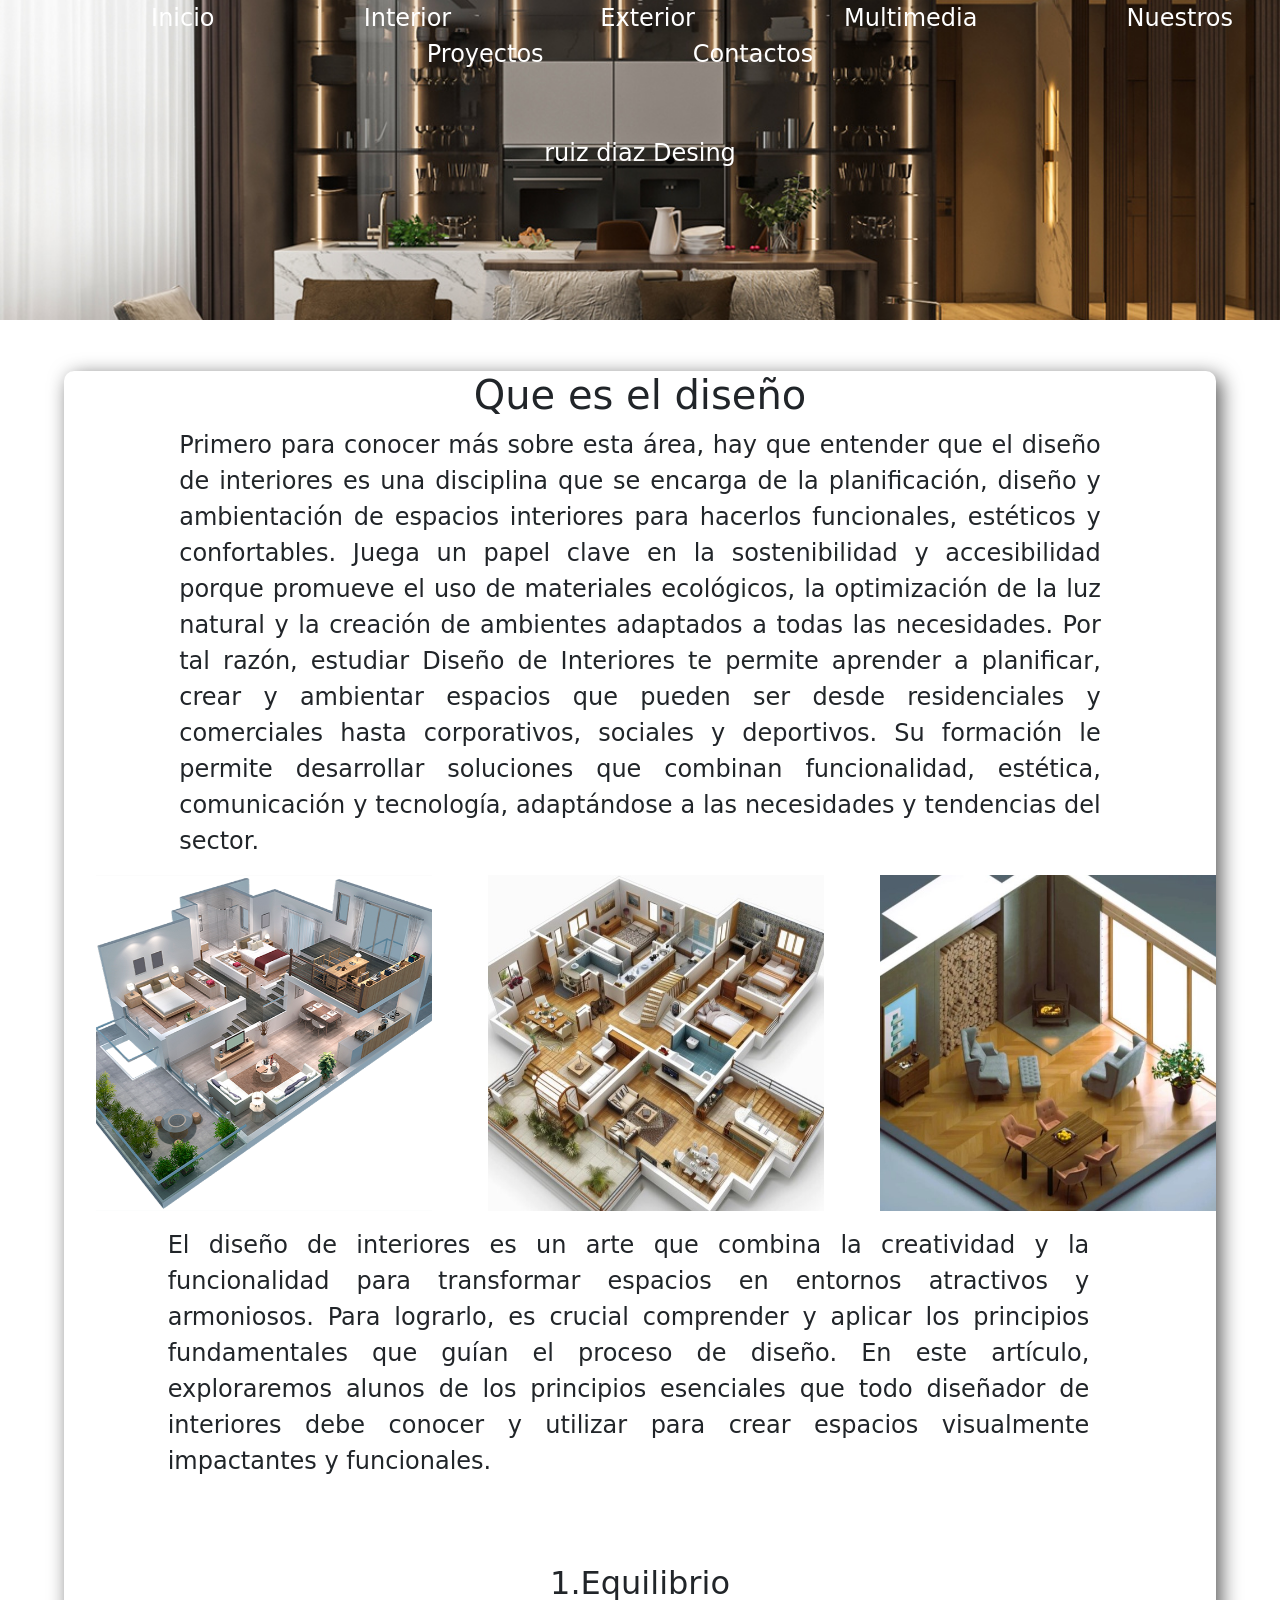
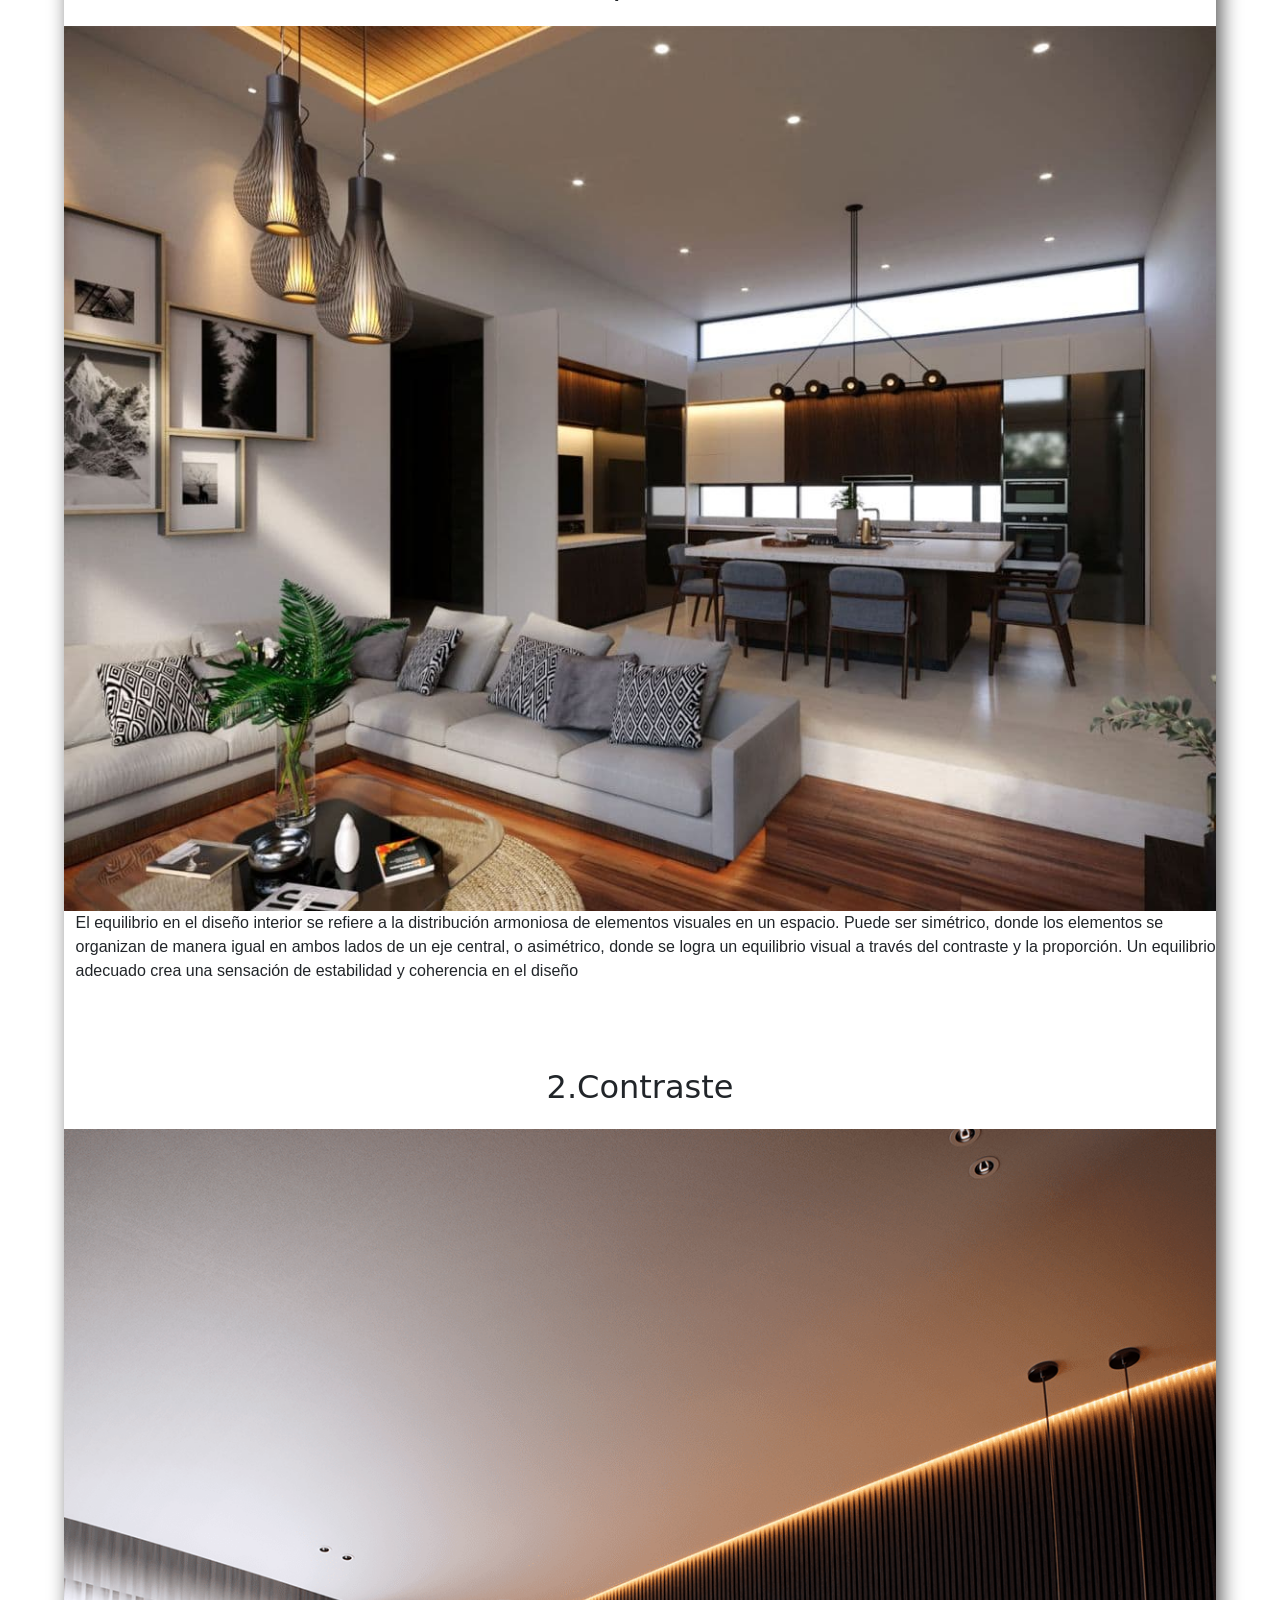
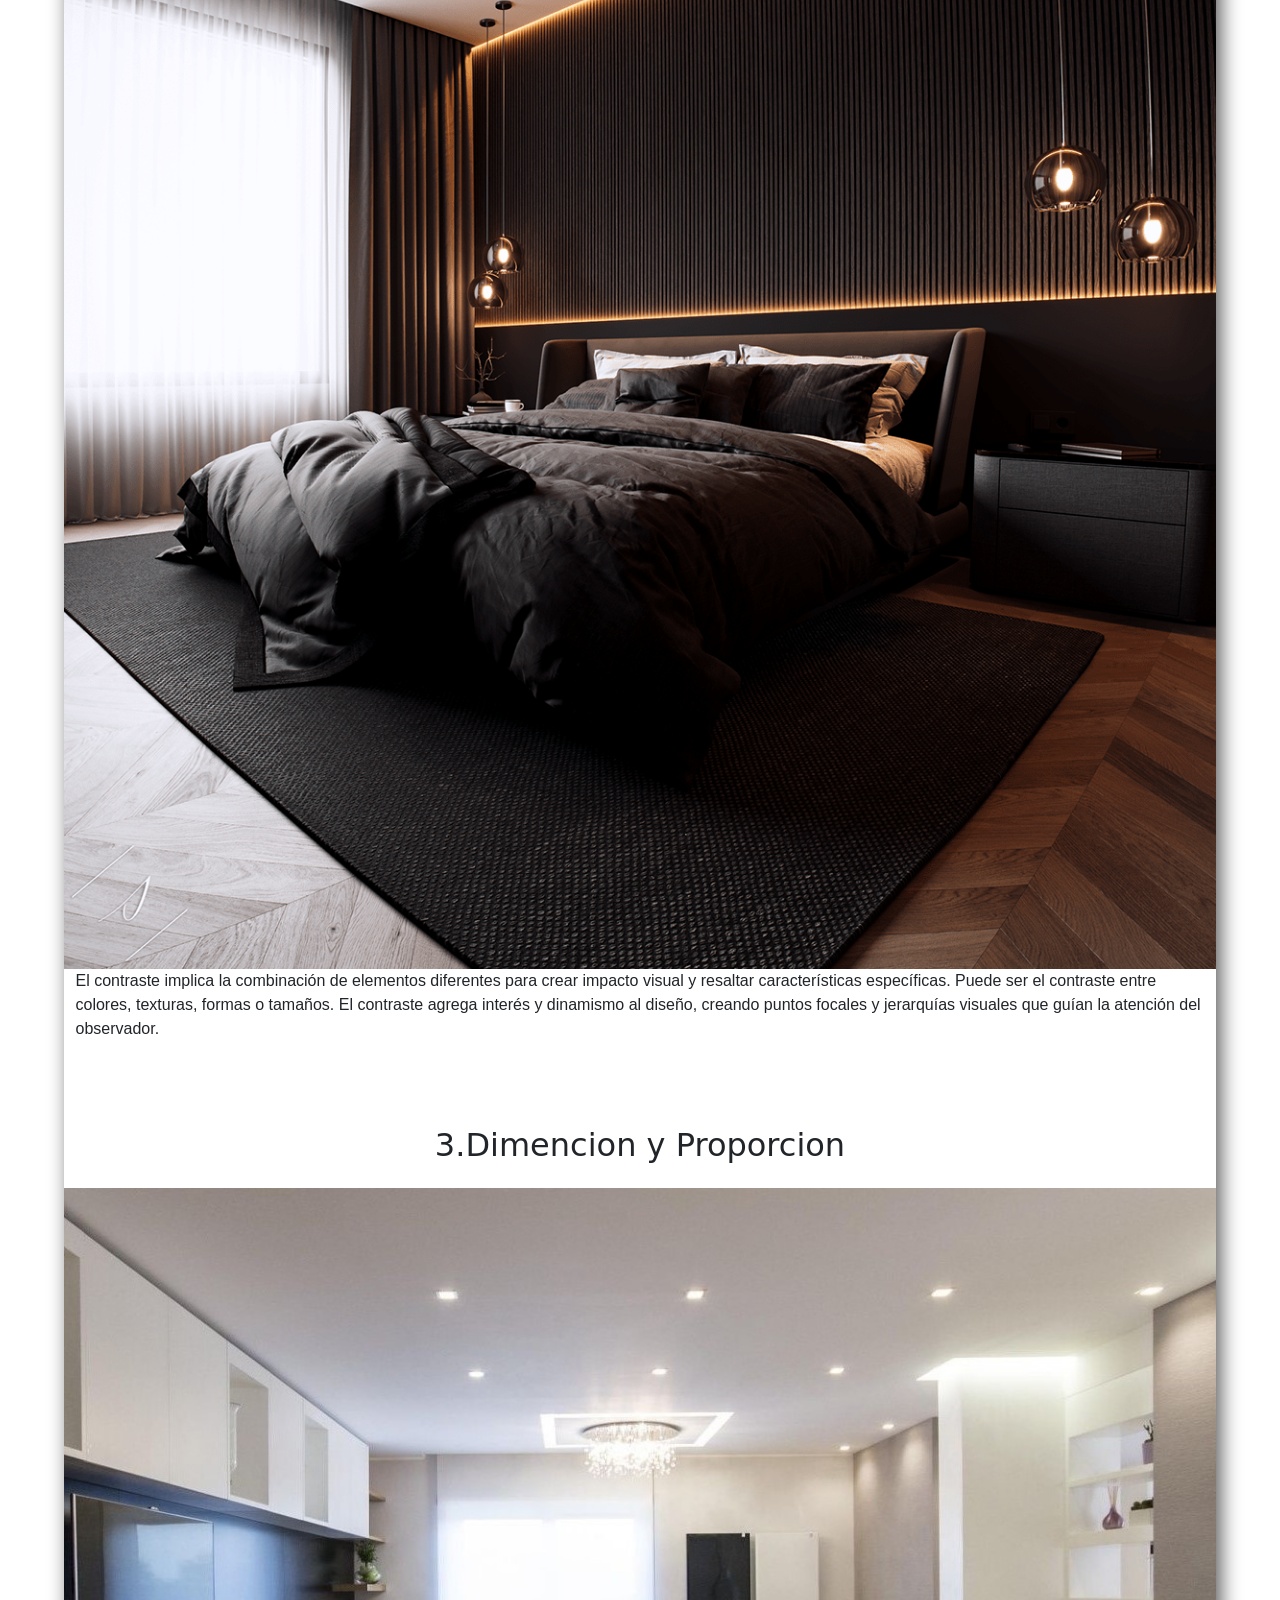
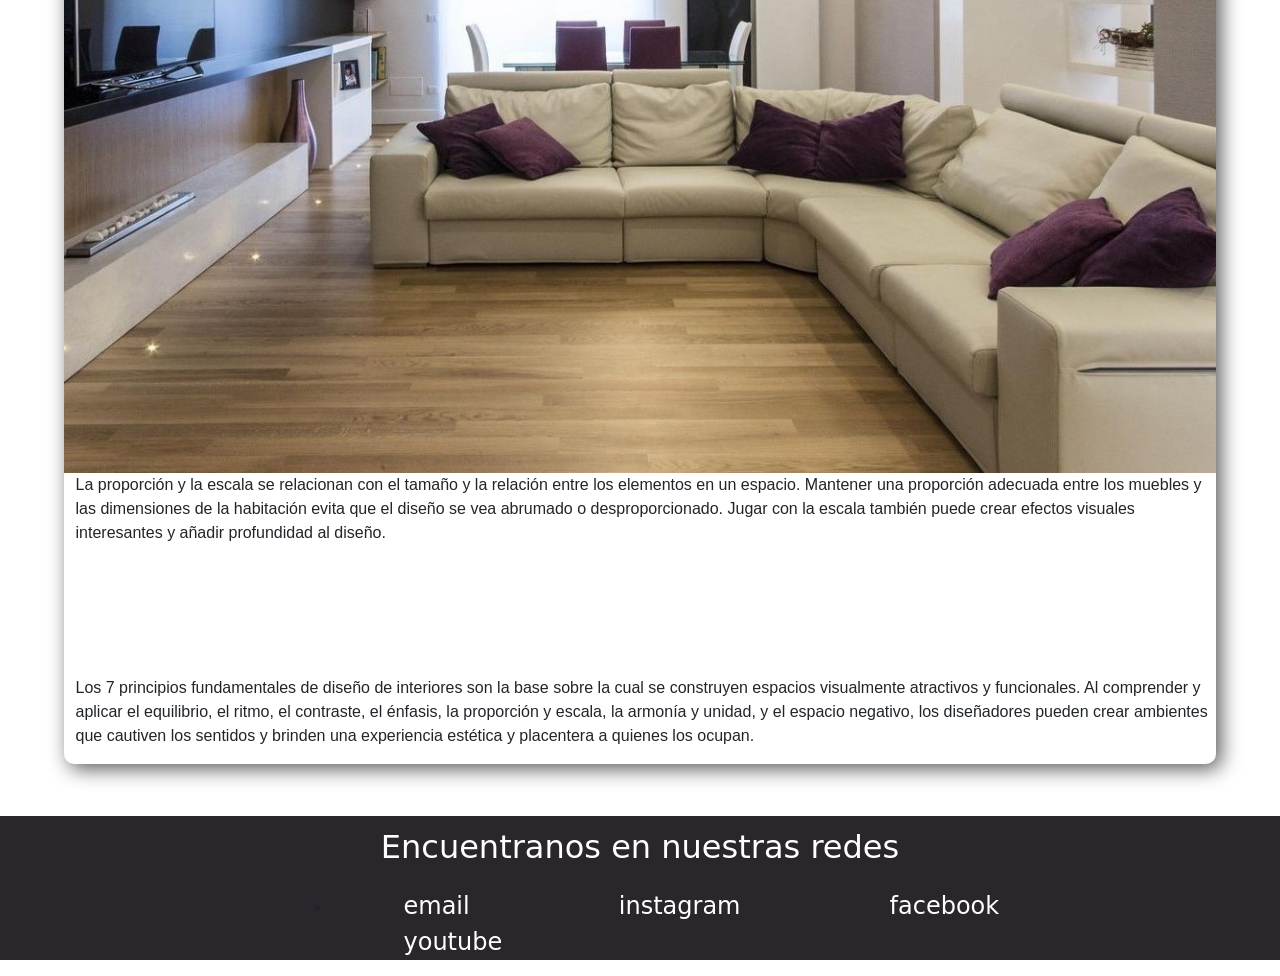
==== pages/Desing.html @ cdf4b79e "archivo entrega N2" ====
<!DOCTYPE html>
<html lang="en">
<head>
    <meta charset="UTF-8">
    <meta name="viewport" content="width=device-width, initial-scale=1.0">
    <title>Desing</title>
    <link rel="stylesheet" href="../css/estilos.css">
    <link href="https://cdn.jsdelivr.net/npm/bootstrap@5.3.8/dist/css/bootstrap.min.css" rel="stylesheet" integrity="sha384-sRIl4kxILFvY47J16cr9ZwB07vP4J8+LH7qKQnuqkuIAvNWLzeN8tE5YBujZqJLB" crossorigin="anonymous">
</head>
<body>
    <header>

        <div class="div-hambur1">
            <div class="collapse" id="navbarToggleExternalContent" data-bs-theme="dark" >
                <div class="li-hambur">
                   <li class="li-hambur">
                     <a href="../index.html">Inicio</a>
                     <a href="./Interior.html">Interior</a>
                     <a href="./Exterior.html">Exterior</a>
                     <a href="./multimedia.html">Multimedia</a>
                     <a href="./Trabajos.html">Nuestros Proyectos</a>
                     <a href="./Contactos.html">Contactos</a>
                    </li>
                </div>
            </div>
            <nav class="navbar navbar-dark bg-dark" id="nav-hambur">
                 <div class="container-fluid" id="div-id"> 
                     <button class="navbar-toggler" type="button" data-bs-toggle="collapse" data-bs-target="#navbarToggleExternalContent" aria-controls="navbarToggleExternalContent" aria-expanded="false" aria-label="Toggle navigation">
                         <span class="navbar-toggler-icon"></span>
                    </button>
                </div>
            </nav>
        </div>
        <ul class="nav-principal">
                <li>
                    <a href="../index.html">Inicio</a>
                    <a href="./Interior.html">Interior</a>
                    <a href="./Exterior.html">Exterior</a>
                    <a href="./multimedia.html">Multimedia</a>
                    <a href="./Trabajos.html">Nuestros Proyectos</a>
                    <a href="./Contactos.html">Contactos</a>
                </li>
            </ul>
            <p class="titulo-primario">ruiz diaz Desing</p>
    </header>
    <main class="main-principal" >
        <h1>Que es el diseño</h1>
        <p class="textos-1">Primero para conocer más sobre esta área, hay que entender que el diseño de interiores es una disciplina que se encarga de la planificación, diseño y ambientación de espacios interiores para hacerlos funcionales, estéticos y confortables. Juega un papel clave en la sostenibilidad y accesibilidad porque promueve el uso de materiales ecológicos, la optimización de la luz natural y la creación de ambientes adaptados a todas las necesidades.
        Por tal razón, estudiar Diseño de Interiores te permite aprender a planificar, crear y ambientar espacios que pueden ser desde residenciales y comerciales hasta corporativos, sociales y deportivos. Su formación le permite desarrollar soluciones que combinan funcionalidad, estética, comunicación y tecnología, adaptándose a las necesidades y tendencias del sector.</p>
        <div>
            <ul>
                <li>
                    <img class="imagen-2"src="../img/diseño 1 3d.png" alt="">
                    <img class="imagen-2"src="../img/diseño 2 3D.jpg" alt="">
                    <img class="imagen-2"src="../img/diseño 3 3d.jpg" alt="">
                </li>
                
            </ul>
        </div>
        <div>
            <p class="textos-1A" >El diseño de interiores es un arte que combina la creatividad y la funcionalidad para transformar espacios en entornos atractivos y armoniosos. Para lograrlo, es crucial comprender y aplicar los principios fundamentales que guían el proceso de diseño. En este artículo, exploraremos alunos de los principios esenciales que todo diseñador de interiores debe conocer y utilizar para crear espacios visualmente impactantes y funcionales.</p>
        </div>
        <h2>1.Equilibrio</h2>
        <div>
            <img class="imagenes-3" src="../img/equilibrio.jpg" alt="">
        </div>
        <p class="textos-de-lista">El equilibrio en el diseño interior se refiere a la distribución armoniosa de elementos visuales en un espacio. Puede ser simétrico, donde los elementos se organizan de manera igual en ambos lados de un eje central, o asimétrico, donde se logra un equilibrio visual a través del contraste y la proporción. Un equilibrio adecuado crea una sensación de estabilidad y coherencia en el diseño</p>
        <h2>2.Contraste</h2>
        <div>
            <img class="imagenes-3" src="../img/contraste.png" alt="">
        </div>
        <p class="textos-de-lista">El contraste implica la combinación de elementos diferentes para crear impacto visual y resaltar características específicas. Puede ser el contraste entre colores, texturas, formas o tamaños. El contraste agrega interés y dinamismo al diseño, creando puntos focales y jerarquías visuales que guían la atención del observador.</p>
        <h2>3.Dimencion y Proporcion</h2>
        <div>
            <img class="imagenes-3" src="../img/dimencion y proporcion.jpeg" alt="">
        </div>
        <p class="textos-de-lista">La proporción y la escala se relacionan con el tamaño y la relación entre los elementos en un espacio. Mantener una proporción adecuada entre los muebles y las dimensiones de la habitación evita que el diseño se vea abrumado o desproporcionado. Jugar con la escala también puede crear efectos visuales interesantes y añadir profundidad al diseño.</p>
        <p class="texto-final">Los 7 principios fundamentales de diseño de interiores son la base sobre la cual se construyen espacios visualmente atractivos y funcionales. Al comprender y aplicar el equilibrio, el ritmo, el contraste, el énfasis, la proporción y escala, la armonía y unidad, y el espacio negativo, los diseñadores pueden crear ambientes que cautiven los sentidos y brinden una experiencia estética y placentera a quienes los ocupan.</p>
    </main>
   <footer>
        <h2 class="footer-h2">Encuentranos en nuestras redes</h2>
    
        <ul class="footer-class">
            <li>
                <a href="">email</a>
                <a href="">instagram</a>
                <a href="">facebook</a>
                <a href="">youtube</a>
            </li>
    </footer>

    <script src="https://cdn.jsdelivr.net/npm/bootstrap@5.3.8/dist/js/bootstrap.bundle.min.js" integrity="sha384-FKyoEForCGlyvwx9Hj09JcYn3nv7wiPVlz7YYwJrWVcXK/BmnVDxM+D2scQbITxI" crossorigin="anonymous"></script>
    
</body>
</html>
---- css/estilos.css ----
*{
    margin: 0%;
    padding: 0%;
    box-sizing:border-box;
}


body {
    background-color: #f0f0f0;
}
    /*diseño del header*/

.nav-principal{
    display: flex;
    flex-direction: row;
    align-items:center;
    justify-content: center;
    list-style: none;
    position: absolute;
    top: 0%;
    left: 0%;
    width: 100%;

}

ul li a{
  
    margin: 3em;
    color: rgb(255, 255, 255);
    font-size:x-large;
    text-decoration: none;
}

ul li a:hover{
    padding: 1px;
    color:rgb(255, 180, 110);
}


    

header{
    background-image:url(../img/portada.jpg);
    background-attachment: scroll;
    padding: 20em 0 0 0;
    background-size: cover;
    background-position: center center;
    text-align: center;

}
.titulo-primario{
    display:flex;
    flex-direction: row;
    align-items:center;
    justify-content: center;
    position: absolute;
    top: 15%;
    width: 100%;
    font-size: x-large;
    color: rgb(255, 255, 255);
}
              /* diseño del main*/

main{
    margin: 4% 5%;
    box-shadow: 5px 5px 20px rgb(90, 90, 90);
    border-radius: 10px;
    background-color:#ffffff;
    
    
}
              /* diseño del div-1*/
.d1{
    display: flex;
    align-items: center;
    gap: 10px;
    box-sizing: border-box;
}
.i1{
    
    
    width: 30%;
    height: auto;
}
.t1{
    width: 40%;
}
    
    
    
            /*diseño de div-2*/
main h2{
    margin-top: 6%;
    margin-bottom: 2%; 
}
.imagen-2{
      width: 30%;
    height: 5%;
}
main ul li{
    display: flex;
    flex-direction: row;
    justify-content: space-between;
    gap: 5%;

}
.div-trabajos{
    display: flex;
    flex-direction: row;
    justify-content: space-around;
    font-size: medium;
}

.div-trabajos a:hover{
   
    color:rgb(255, 180, 110);
}
    
             /*pagina desing*/

.main-principal{
    display: flex;
    flex-direction:column;
    justify-content: center;
    align-items: center;
}
.textos-1{
    text-align: justify;
    font-size: x-large;
    width: 80%;
}
.textos-1A{
    text-align: justify;
    font-size: x-large;
    width: 80%;
    margin-left: 9%;
}
.textos-de-lista{
    text-align:left;
    font-size: medium;
    font-family:'Trebuchet MS', 'Lucida Sans Unicode', 'Lucida Grande', 'Lucida Sans', Arial, sans-serif;
    margin-left: 1%;
    list-style-type: none;


}
.texto-final{
    text-align:left;
    font-size: medium;
    font-family:'Trebuchet MS', 'Lucida Sans Unicode', 'Lucida Grande', 'Lucida Sans', Arial, sans-serif;
    margin-top: 10%;
    margin-left: 1%;
}
.imagenes-3{
    box-sizing: border-box;
    height: auto;
    max-width: 100%;
    
}

            /* pagina de interior*/

.textos-1B{
    margin: 3%;
}

           /* pagina multimedia */

.div-grid{
    box-sizing: border-box;
    padding: 4px;
    gap: 4px;
    display: grid;
    grid-template-columns: 1fr 1fr 1fr;
    grid-template-rows: 300px;
}
.imagenes-grid{
    width: 100%;
    height: 100%;
    object-fit: cover;
    
}
.titulo-mul{
    display: flex;
    flex-direction: row;
    justify-content: center;
}

             /* Diseño del footer */
footer{
    background-color:#2b252c ;
}
.footer-h2 {
    display: flex;
    justify-content: center;
    padding: 1%;
    color: #ffffff;
    
}

footer ul li {
    margin-left: 24%;
    
}
@media screen and (max-width: 700px) {
    .footer-class li a {
        display: flex;
        flex-direction: column;
        align-items: center;
        font-size: small;
        margin-left: -35%;
    }

}
    



    

    


            /* diseño exterior*/


#grid-exterior {
    display: grid;
    grid-template-columns: 1fr 1fr 1fr;
    grid-template-rows: 300px;
    padding: 4px;
    gap: 4px;

}

.imagen-ext1{
   
    box-sizing: border-box;
    height: 100%;
    width: 100%;
    object-fit: cover;

}
          /* diseño Nuetros Proyectos*/

.imagen-ext{
    box-sizing: border-box;
    height: 100%;
    width: 100%;
    object-fit: cover;
}

.div-3{
    display: flex;
    flex-direction: row;
    justify-content: center;
    gap: 4%;
    
    
}
.imagen-div{
    width:30%;
    
    
     
}

                    /*pagina contactos*/

.form{
    display: flex;
    flex-direction: column;
    align-items: center;
    

}
main form{
    width: 100%;
    height: 100%;
    margin: 30px;
    
}
main input {
    width: 40%;
    height: 35px;
    margin: 10px;
}

.input-tex{
    height: 100px;
}

.button {
    border: none;
    background-color: rgb(255, 180, 110);

}
.button:hover {
    color: #ffffff;

}
             /*diseño menu hambur*/

.div-hambur1 {
    display: none;
} 



@media screen and (max-width: 700px){
    .div-hambur1 {
        display: block;
    }
    .nav-principal {
        display: none;
    }
}
    
.li-hambur a {
    margin: 3em;
    color: rgb(255, 255, 255);
    font-size:medium;
    text-decoration: none;
    

}
.li-hambur {
    display: flex;
    flex-direction: column;
}

#div-id {
    display: flex;
    justify-content: space-around;
}

#nav-hambur {
    color: rgb(33, 37, 4;
}
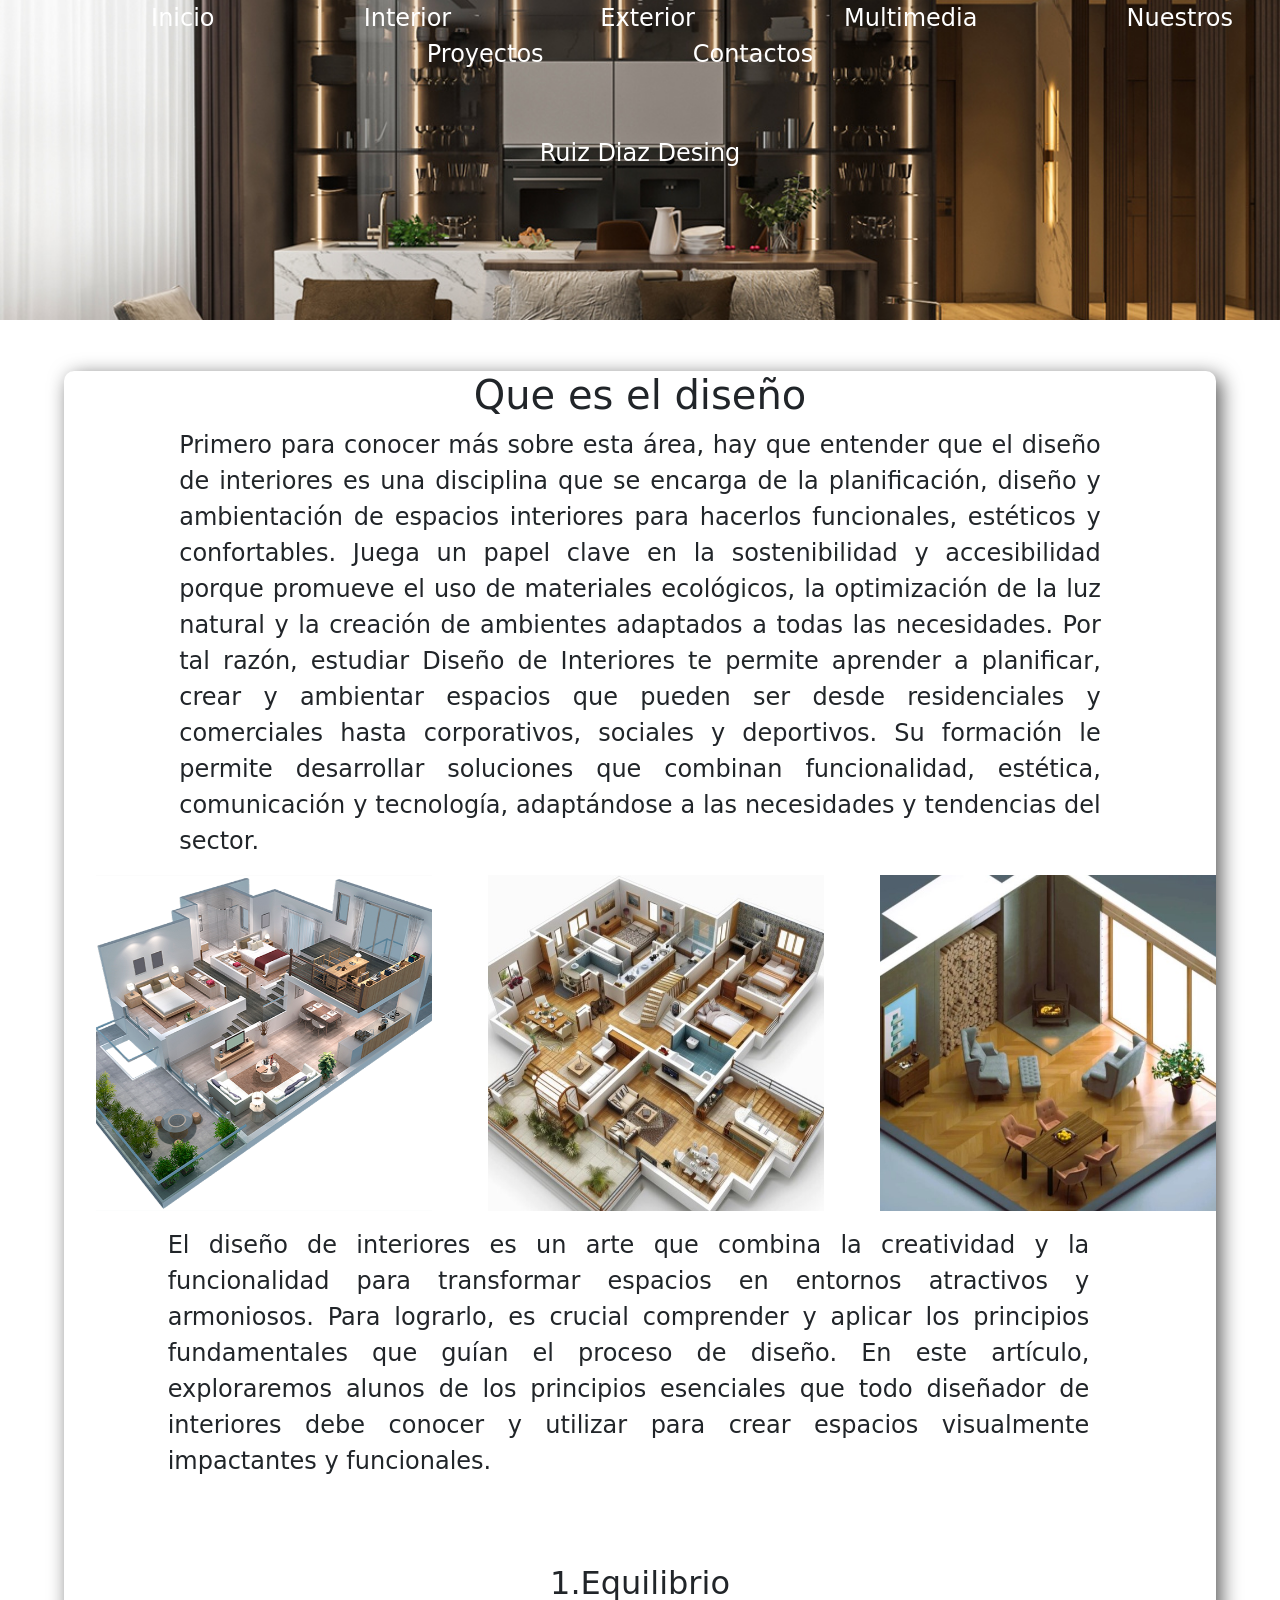
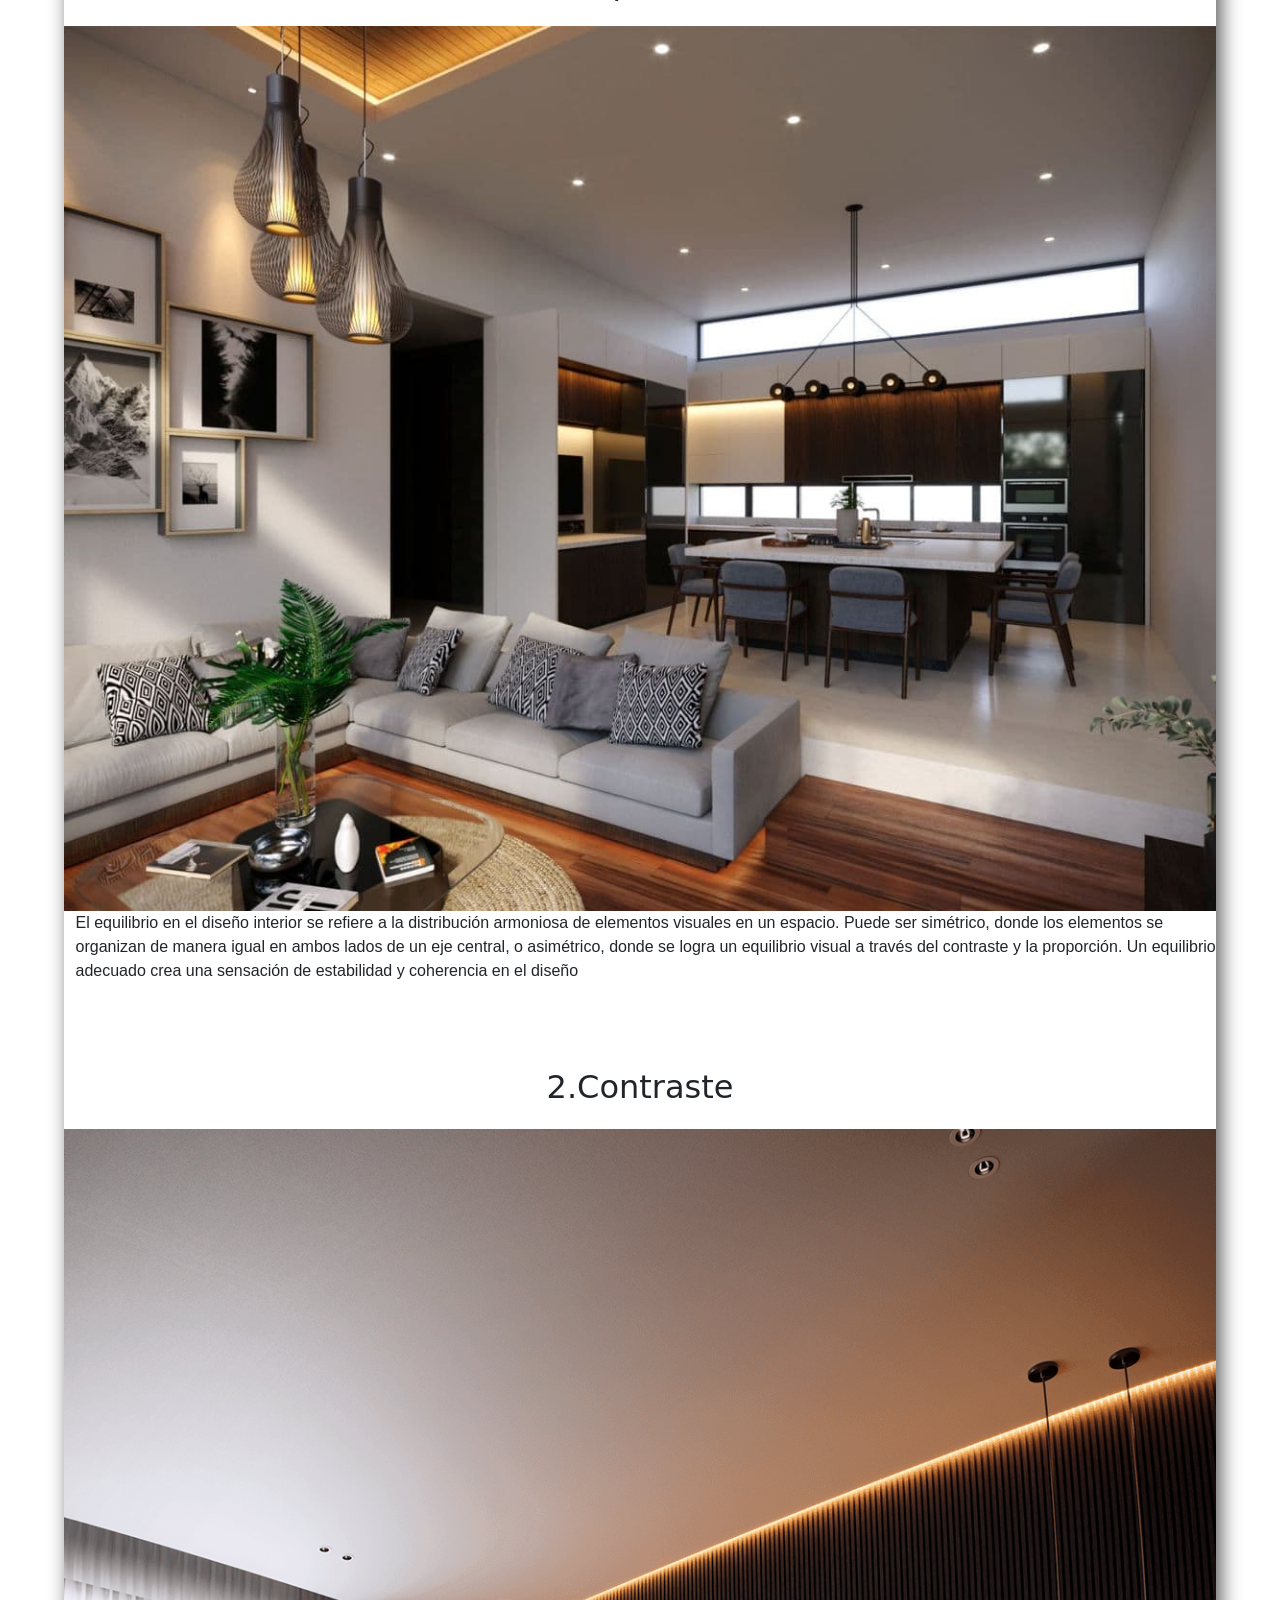
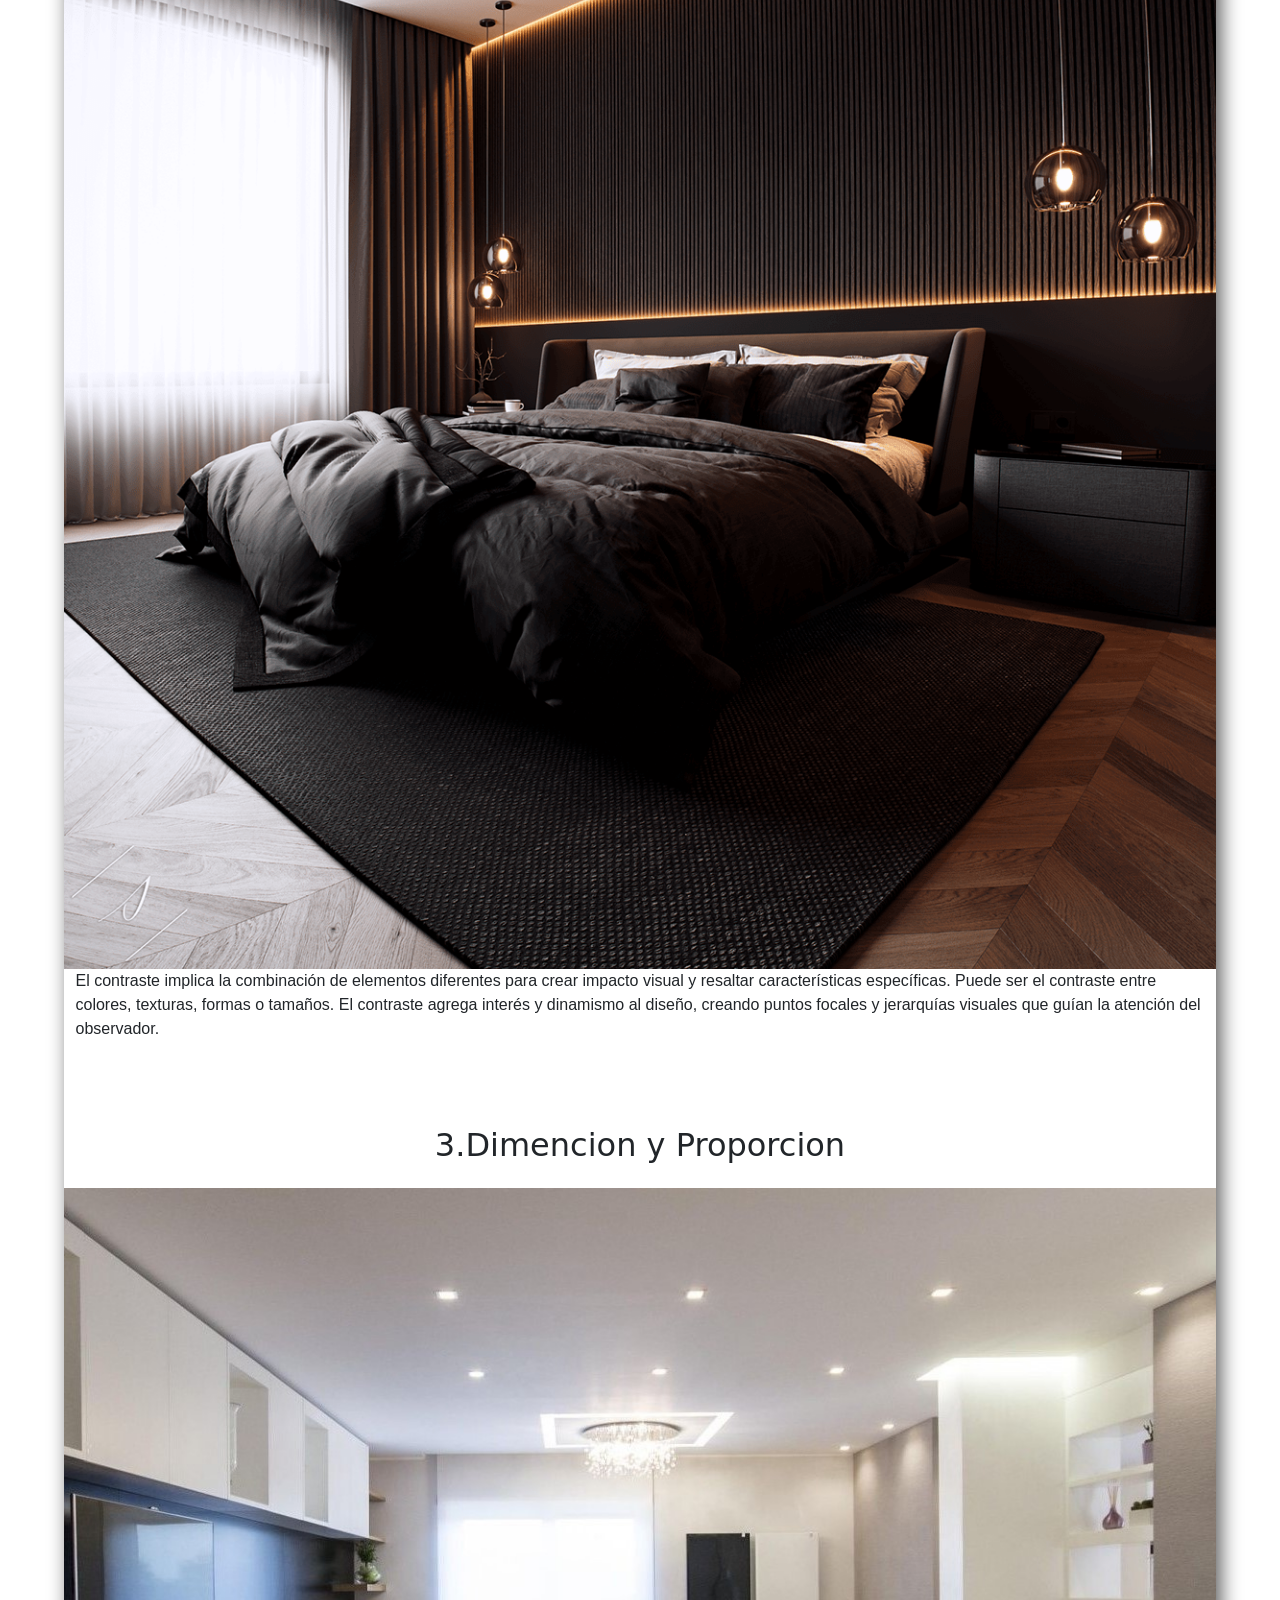
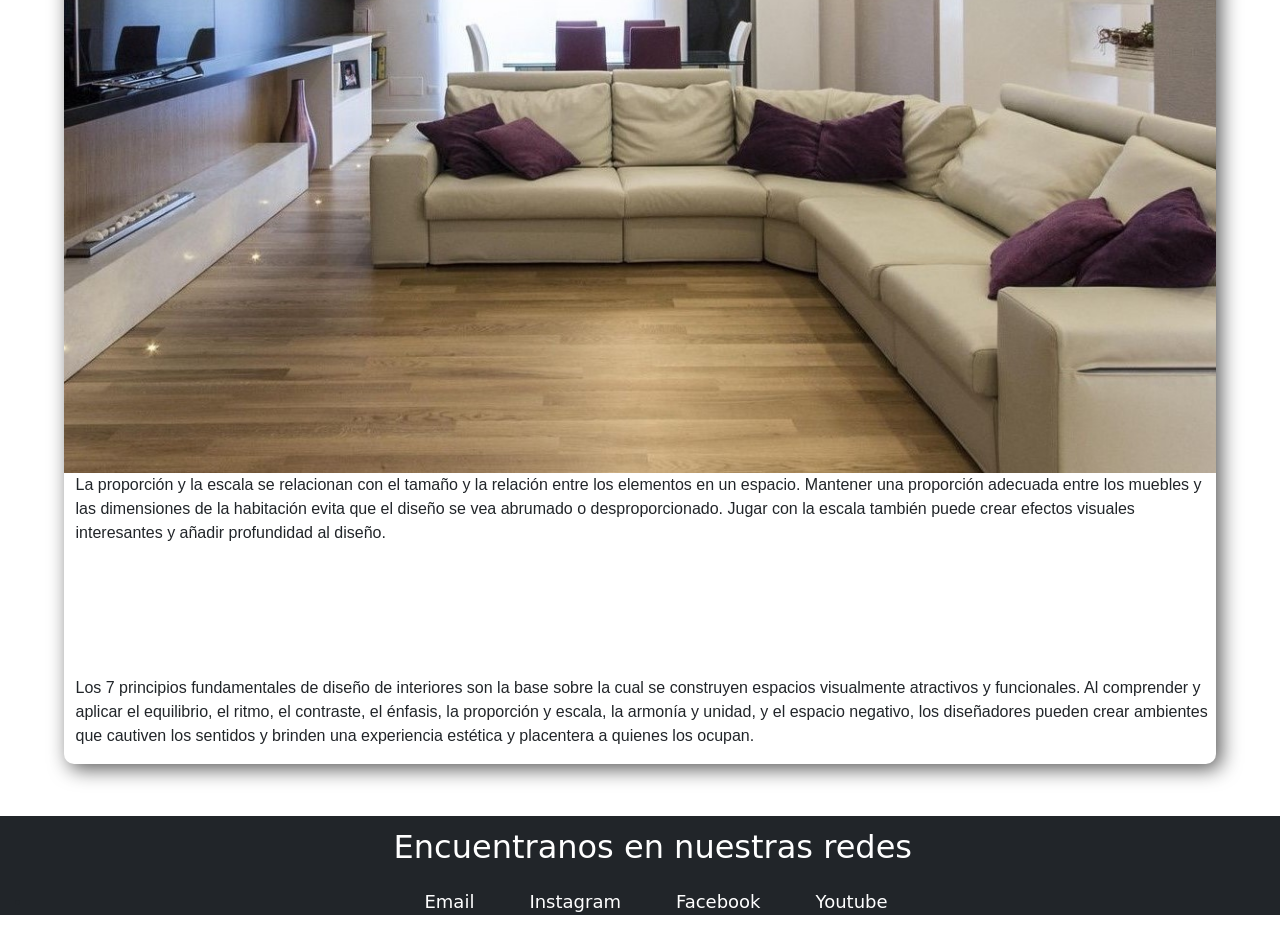
==== commit 5f17492a: "trabajo terminado" ====
--- a/pages/Desing.html
+++ b/pages/Desing.html
@@ -41,7 +41,7 @@
                     <a href="./Contactos.html">Contactos</a>
                 </li>
             </ul>
-            <p class="titulo-primario">ruiz diaz Desing</p>
+            <p class="titulo-primario">Ruiz Diaz Desing</p>
     </header>
     <main class="main-principal" >
         <h1>Que es el diseño</h1>
@@ -50,9 +50,9 @@
         <div>
             <ul>
                 <li>
-                    <img class="imagen-2"src="../img/diseño 1 3d.png" alt="">
-                    <img class="imagen-2"src="../img/diseño 2 3D.jpg" alt="">
-                    <img class="imagen-2"src="../img/diseño 3 3d.jpg" alt="">
+                    <img class="imagen-2"src="../img/diseño 1 3d.png" alt="diseño 3d de casa">
+                    <img class="imagen-2"src="../img/diseño 2 3D.jpg" alt="diseño 3d de casa 2">
+                    <img class="imagen-2"src="../img/diseño 3 3d.jpg" alt="diseño 3d de living">
                 </li>
                 
             </ul>
@@ -62,17 +62,17 @@
         </div>
         <h2>1.Equilibrio</h2>
         <div>
-            <img class="imagenes-3" src="../img/equilibrio.jpg" alt="">
+            <img class="imagenes-3" src="../img/equilibrio.jpg" alt="living y comedor  ">
         </div>
         <p class="textos-de-lista">El equilibrio en el diseño interior se refiere a la distribución armoniosa de elementos visuales en un espacio. Puede ser simétrico, donde los elementos se organizan de manera igual en ambos lados de un eje central, o asimétrico, donde se logra un equilibrio visual a través del contraste y la proporción. Un equilibrio adecuado crea una sensación de estabilidad y coherencia en el diseño</p>
         <h2>2.Contraste</h2>
         <div>
-            <img class="imagenes-3" src="../img/contraste.png" alt="">
+            <img class="imagenes-3" src="../img/contraste.png" alt="dormitoria con contraste blanco negro">
         </div>
         <p class="textos-de-lista">El contraste implica la combinación de elementos diferentes para crear impacto visual y resaltar características específicas. Puede ser el contraste entre colores, texturas, formas o tamaños. El contraste agrega interés y dinamismo al diseño, creando puntos focales y jerarquías visuales que guían la atención del observador.</p>
         <h2>3.Dimencion y Proporcion</h2>
         <div>
-            <img class="imagenes-3" src="../img/dimencion y proporcion.jpeg" alt="">
+            <img class="imagenes-3" src="../img/dimencion y proporcion.jpeg" alt="sala de estar espaciosa">
         </div>
         <p class="textos-de-lista">La proporción y la escala se relacionan con el tamaño y la relación entre los elementos en un espacio. Mantener una proporción adecuada entre los muebles y las dimensiones de la habitación evita que el diseño se vea abrumado o desproporcionado. Jugar con la escala también puede crear efectos visuales interesantes y añadir profundidad al diseño.</p>
         <p class="texto-final">Los 7 principios fundamentales de diseño de interiores son la base sobre la cual se construyen espacios visualmente atractivos y funcionales. Al comprender y aplicar el equilibrio, el ritmo, el contraste, el énfasis, la proporción y escala, la armonía y unidad, y el espacio negativo, los diseñadores pueden crear ambientes que cautiven los sentidos y brinden una experiencia estética y placentera a quienes los ocupan.</p>
@@ -82,10 +82,10 @@
     
         <ul class="footer-class">
             <li>
-                <a href="">email</a>
-                <a href="">instagram</a>
-                <a href="">facebook</a>
-                <a href="">youtube</a>
+                <a href="">Email</a>
+                <a href="">Instagram</a>
+                <a href="">Facebook</a>
+                <a href="">Youtube</a>
             </li>
     </footer>
 
--- a/css/estilos.css
+++ b/css/estilos.css
@@ -1,339 +1,361 @@
-*{
-    margin: 0%;
-    padding: 0%;
-    box-sizing:border-box;
-}
-
+@charset "UTF-8";
+* {
+  margin: 0%;
+  padding: 0%;
+  box-sizing: border-box;
+}
 
 body {
-    background-color: #f0f0f0;
-}
-    /*diseño del header*/
-
-.nav-principal{
-    display: flex;
-    flex-direction: row;
-    align-items:center;
-    justify-content: center;
-    list-style: none;
-    position: absolute;
-    top: 0%;
-    left: 0%;
-    width: 100%;
-
-}
-
-ul li a{
-  
-    margin: 3em;
-    color: rgb(255, 255, 255);
-    font-size:x-large;
-    text-decoration: none;
-}
-
-ul li a:hover{
-    padding: 1px;
-    color:rgb(255, 180, 110);
-}
-
-
-    
-
-header{
-    background-image:url(../img/portada.jpg);
-    background-attachment: scroll;
-    padding: 20em 0 0 0;
-    background-size: cover;
-    background-position: center center;
-    text-align: center;
-
-}
-.titulo-primario{
-    display:flex;
-    flex-direction: row;
-    align-items:center;
-    justify-content: center;
-    position: absolute;
-    top: 15%;
-    width: 100%;
-    font-size: x-large;
-    color: rgb(255, 255, 255);
-}
-              /* diseño del main*/
-
-main{
-    margin: 4% 5%;
-    box-shadow: 5px 5px 20px rgb(90, 90, 90);
-    border-radius: 10px;
-    background-color:#ffffff;
-    
-    
-}
-              /* diseño del div-1*/
-.d1{
-    display: flex;
-    align-items: center;
-    gap: 10px;
-    box-sizing: border-box;
-}
-.i1{
-    
-    
-    width: 30%;
-    height: auto;
-}
-.t1{
-    width: 40%;
-}
-    
-    
-    
-            /*diseño de div-2*/
-main h2{
-    margin-top: 6%;
-    margin-bottom: 2%; 
-}
-.imagen-2{
-      width: 30%;
-    height: 5%;
-}
-main ul li{
-    display: flex;
-    flex-direction: row;
-    justify-content: space-between;
-    gap: 5%;
-
-}
-.div-trabajos{
-    display: flex;
-    flex-direction: row;
-    justify-content: space-around;
-    font-size: medium;
-}
-
-.div-trabajos a:hover{
-   
-    color:rgb(255, 180, 110);
-}
-    
-             /*pagina desing*/
-
-.main-principal{
-    display: flex;
-    flex-direction:column;
-    justify-content: center;
-    align-items: center;
-}
-.textos-1{
-    text-align: justify;
-    font-size: x-large;
-    width: 80%;
-}
-.textos-1A{
-    text-align: justify;
-    font-size: x-large;
-    width: 80%;
-    margin-left: 9%;
-}
-.textos-de-lista{
-    text-align:left;
-    font-size: medium;
-    font-family:'Trebuchet MS', 'Lucida Sans Unicode', 'Lucida Grande', 'Lucida Sans', Arial, sans-serif;
-    margin-left: 1%;
-    list-style-type: none;
-
-
-}
-.texto-final{
-    text-align:left;
-    font-size: medium;
-    font-family:'Trebuchet MS', 'Lucida Sans Unicode', 'Lucida Grande', 'Lucida Sans', Arial, sans-serif;
-    margin-top: 10%;
-    margin-left: 1%;
-}
-.imagenes-3{
-    box-sizing: border-box;
-    height: auto;
-    max-width: 100%;
-    
-}
-
-            /* pagina de interior*/
-
-.textos-1B{
-    margin: 3%;
-}
-
-           /* pagina multimedia */
-
-.div-grid{
-    box-sizing: border-box;
-    padding: 4px;
-    gap: 4px;
-    display: grid;
-    grid-template-columns: 1fr 1fr 1fr;
-    grid-template-rows: 300px;
-}
-.imagenes-grid{
-    width: 100%;
-    height: 100%;
-    object-fit: cover;
-    
-}
-.titulo-mul{
-    display: flex;
-    flex-direction: row;
-    justify-content: center;
-}
-
-             /* Diseño del footer */
-footer{
-    background-color:#2b252c ;
-}
+  background-color: #f0f0f0;
+}
+
+/* diseño del header */
+.nav-principal {
+  display: flex;
+  flex-direction: row;
+  align-items: center;
+  justify-content: center;
+  list-style: none;
+  position: absolute;
+  top: 0%;
+  left: 0%;
+  width: 100%;
+}
+
+header ul li a {
+  margin: 3em;
+  color: rgb(255, 255, 255);
+  font-size: x-large;
+  text-decoration: none;
+}
+
+header ul li a:hover {
+  padding: 1px;
+  color: rgb(255, 180, 110);
+}
+
+header {
+  background-image: url(../img/portada.jpg);
+  background-attachment: scroll;
+  padding: 20em 0 0 0;
+  background-size: cover;
+  background-position: center center;
+  text-align: center;
+}
+
+header .titulo-primario {
+  display: flex;
+  flex-direction: row;
+  align-items: center;
+  justify-content: center;
+  position: absolute;
+  top: 15%;
+  width: 100%;
+  font-size: x-large;
+  color: rgb(255, 255, 255);
+}
+
+/* diseño del main */
+main {
+  margin: 4% 5%;
+  box-shadow: 5px 5px 20px rgb(90, 90, 90);
+  border-radius: 10px;
+  background-color: rgb(255, 255, 255);
+}
+
+/* div-1 */
+.d1 {
+  display: flex;
+  align-items: center;
+  gap: 10px;
+  box-sizing: border-box;
+}
+
+.i1 {
+  width: 30%;
+  height: auto;
+}
+
+.t1 {
+  width: 40%;
+}
+
+/* Div-2*/
+main h2 {
+  margin-top: 6%;
+  margin-bottom: 2%;
+}
+
+.imagen-2 {
+  width: 30%;
+  height: 5%;
+}
+
+main ul li {
+  display: flex;
+  flex-direction: row;
+  justify-content: space-between;
+  gap: 5%;
+}
+
+.div-trabajos {
+  display: flex;
+  flex-direction: row;
+  justify-content: space-around;
+  font-size: medium;
+}
+
+.div-trabajos a {
+  text-decoration: none;
+  color: rgb(167, 101, 39);
+}
+
+.div-trabajos a:hover {
+  color: rgb(255, 180, 110);
+}
+
+/* Pagina desing */
+.main-principal {
+  display: flex;
+  flex-direction: column;
+  justify-content: center;
+  align-items: center;
+}
+
+.textos-1 {
+  text-align: justify;
+  font-size: x-large;
+  width: 80%;
+}
+
+.textos-1A {
+  text-align: justify;
+  font-size: x-large;
+  width: 80%;
+  margin-left: 9%;
+}
+
+.textos-de-lista {
+  text-align: left;
+  font-size: medium;
+  font-family: "Trebuchet MS", "Lucida Sans Unicode", "Lucida Grande", "Lucida Sans", Arial, sans-serif;
+  margin-left: 1%;
+  list-style-type: none;
+}
+
+.texto-final {
+  text-align: left;
+  font-size: medium;
+  font-family: "Trebuchet MS", "Lucida Sans Unicode", "Lucida Grande", "Lucida Sans", Arial, sans-serif;
+  margin-top: 10%;
+  margin-left: 1%;
+}
+
+.imagenes-3 {
+  box-sizing: border-box;
+  height: auto;
+  max-width: 100%;
+}
+
+/* Pages Interior */
+.textos-1B {
+  margin: 3%;
+}
+
+/* Pages Multimedia */
+.div-grid {
+  box-sizing: border-box;
+  padding: 4px;
+  gap: 4px;
+  display: grid;
+  grid-template-columns: 1fr 1fr 1fr;
+  grid-template-rows: 300px;
+}
+
+.imagenes-grid {
+  width: 100%;
+  height: 100%;
+  object-fit: cover;
+}
+
+.titulo-mul {
+  display: flex;
+  flex-direction: row;
+  justify-content: center;
+}
+
+/* Diseño footer */
+footer {
+  background-color: rgb(33, 37, 41);
+}
+
 .footer-h2 {
-    display: flex;
-    justify-content: center;
-    padding: 1%;
-    color: #ffffff;
-    
-}
-
-footer ul li {
-    margin-left: 24%;
-    
-}
+  display: flex;
+  justify-content: center;
+  padding: 1%;
+  color: #ffffff;
+  margin-left: 2%;
+}
+
+.footer-class a {
+  display: inline;
+  color: #ffffff;
+  text-decoration: none;
+  font-size: large;
+}
+
+.footer-class a:hover {
+  color: rgb(255, 180, 110);
+}
+
+footer ul {
+  text-align: center;
+}
+footer li a {
+  margin: 2%;
+}
+
+/* Pages Exterior */
+#grid-exterior {
+  display: grid;
+  grid-template-columns: 1fr 1fr 1fr;
+  grid-template-rows: 300px;
+  padding: 4px;
+  gap: 4px;
+}
+
+.imagen-ext1 {
+  box-sizing: border-box;
+  height: 100%;
+  width: 100%;
+  object-fit: cover;
+}
+
+/* Pages Nuestros Proyectos */
+.imagen-ext {
+  box-sizing: border-box;
+  height: 100%;
+  width: 100%;
+  object-fit: cover;
+}
+
+.div-3 {
+  display: flex;
+  flex-direction: row;
+  align-items: center;
+  justify-content: center;
+  gap: 4%;
+}
+
+.imagen-div {
+  width: 30%;
+}
+
+/* Nuestros Contactos */
+.form {
+  display: flex;
+  flex-direction: column;
+  align-items: center;
+}
+
+main form {
+  width: 100%;
+  height: 100%;
+  margin: 30px;
+}
+
+main input {
+  width: 40%;
+  height: 35px;
+  margin: 10px;
+}
+
+.input-tex {
+  height: 100px;
+}
+
+.button {
+  border: none;
+  background-color: rgb(255, 180, 110);
+}
+
+.button:hover {
+  color: #ffffff;
+}
+
+/* Diseño Menu Hambur */
+.div-hambur1 {
+  display: none;
+}
+
+.li-hambur a {
+  margin: 3em;
+  color: rgb(255, 255, 255);
+  font-size: medium;
+  text-decoration: none;
+}
+
+.li-hambur {
+  display: flex;
+  flex-direction: column;
+}
+
+.li-hambur :hover {
+  color: rgb(255, 180, 110);
+}
+
+#div-id {
+  display: flex;
+  justify-content: space-around;
+}
+
+.div-inicio {
+  display: flex;
+  object-fit: cover;
+  box-sizing: border-box;
+  margin-top: 5%;
+}
+
+.div-contenedor {
+  display: flex;
+  flex-direction: column;
+  box-sizing: border-box;
+  width: 70%;
+}
+
+.div-contenedor p {
+  width: 90%;
+}
+
+.div-foto1 {
+  display: flex;
+  flex-direction: row;
+  width: 110%;
+}
+.div-foto1 img {
+  width: 50%;
+  height: 80%;
+  object-fit: cover;
+}
+
+/* medias queries */
+/* MQ menu Hambur */
 @media screen and (max-width: 700px) {
-    .footer-class li a {
-        display: flex;
-        flex-direction: column;
-        align-items: center;
-        font-size: small;
-        margin-left: -35%;
-    }
-
-}
-    
-
-
-
-    
-
-    
-
-
-            /* diseño exterior*/
-
-
-#grid-exterior {
-    display: grid;
-    grid-template-columns: 1fr 1fr 1fr;
-    grid-template-rows: 300px;
-    padding: 4px;
-    gap: 4px;
-
-}
-
-.imagen-ext1{
-   
-    box-sizing: border-box;
-    height: 100%;
-    width: 100%;
-    object-fit: cover;
-
-}
-          /* diseño Nuetros Proyectos*/
-
-.imagen-ext{
-    box-sizing: border-box;
-    height: 100%;
-    width: 100%;
-    object-fit: cover;
-}
-
-.div-3{
-    display: flex;
-    flex-direction: row;
-    justify-content: center;
-    gap: 4%;
-    
-    
-}
-.imagen-div{
-    width:30%;
-    
-    
-     
-}
-
-                    /*pagina contactos*/
-
-.form{
+  .div-hambur1 {
+    display: block;
+  }
+  .nav-principal {
+    display: none;
+  }
+}
+/* MQ footer */
+@media screen and (max-width: 700px) {
+  .footer-class li a {
     display: flex;
     flex-direction: column;
     align-items: center;
-    
-
-}
-main form{
-    width: 100%;
-    height: 100%;
-    margin: 30px;
-    
-}
-main input {
-    width: 40%;
-    height: 35px;
-    margin: 10px;
-}
-
-.input-tex{
-    height: 100px;
-}
-
-.button {
-    border: none;
-    background-color: rgb(255, 180, 110);
-
-}
-.button:hover {
-    color: #ffffff;
-
-}
-             /*diseño menu hambur*/
-
-.div-hambur1 {
-    display: none;
-} 
-
-
-
-@media screen and (max-width: 700px){
-    .div-hambur1 {
-        display: block;
-    }
-    .nav-principal {
-        display: none;
-    }
-}
-    
-.li-hambur a {
-    margin: 3em;
-    color: rgb(255, 255, 255);
-    font-size:medium;
-    text-decoration: none;
-    
-
-}
-.li-hambur {
-    display: flex;
-    flex-direction: column;
-}
-
-#div-id {
-    display: flex;
-    justify-content: space-around;
-}
-
-#nav-hambur {
-    color: rgb(33, 37, 4;
-}+    font-size: small;
+  }
+}
+
+/*# sourceMappingURL=estilos.css.map */
